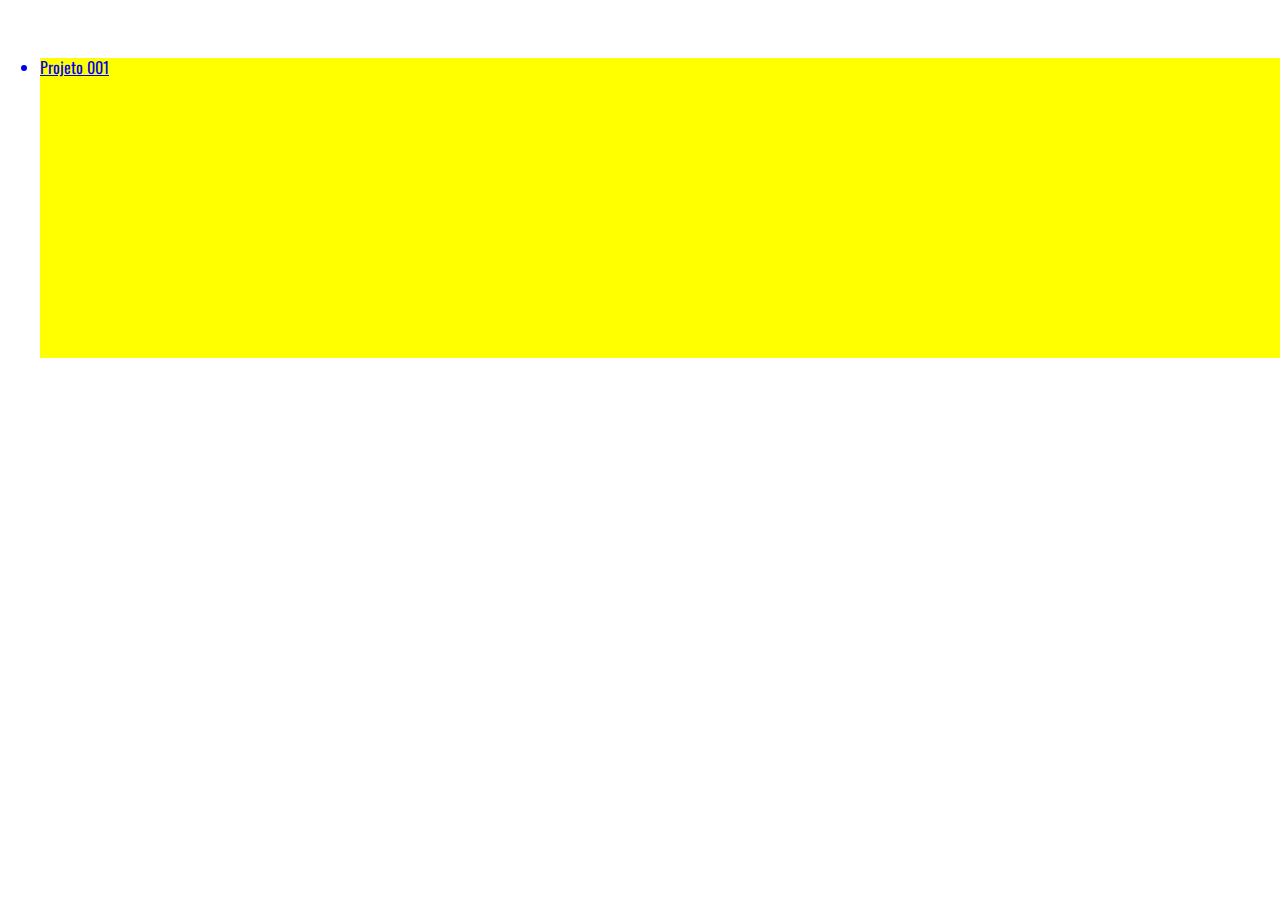
==== pm-proj004/index.html @ bf43b39e "Primeiro commit" ====
<!DOCTYPE html>
<html lang="pt-br">

<head>
    <meta charset="UTF-8">
    <meta name="viewport" content="width=device-width, initial-scale=1.0">
    <meta http-equiv="X-UA-Compatible" content="ie=edge">
    <link rel="stylesheet" href="normalize.css">
    <link href="https://fonts.googleapis.com/css?family=Oswald:500" rel="stylesheet">
    <link rel="stylesheet" href="style.css">
    <title>Login</title>
</head>

<body>
    <ul>
        <a href="../pm-proj001">
            <span>
                <img src="done---1477-.png">
            </span>
            <li>
                Projeto 001
            </li>
            <span>
                <img src="arrow-right---336-.png">
            </span>
        </a>
    </ul>
</body>

</html>
---- pm-proj004/style.css ----
body {
    font-family: 'Oswald', sans-serif;
}

li {
    background-color: yellow;
    height: 300px;
    border: 1 dotted darkblue;
}
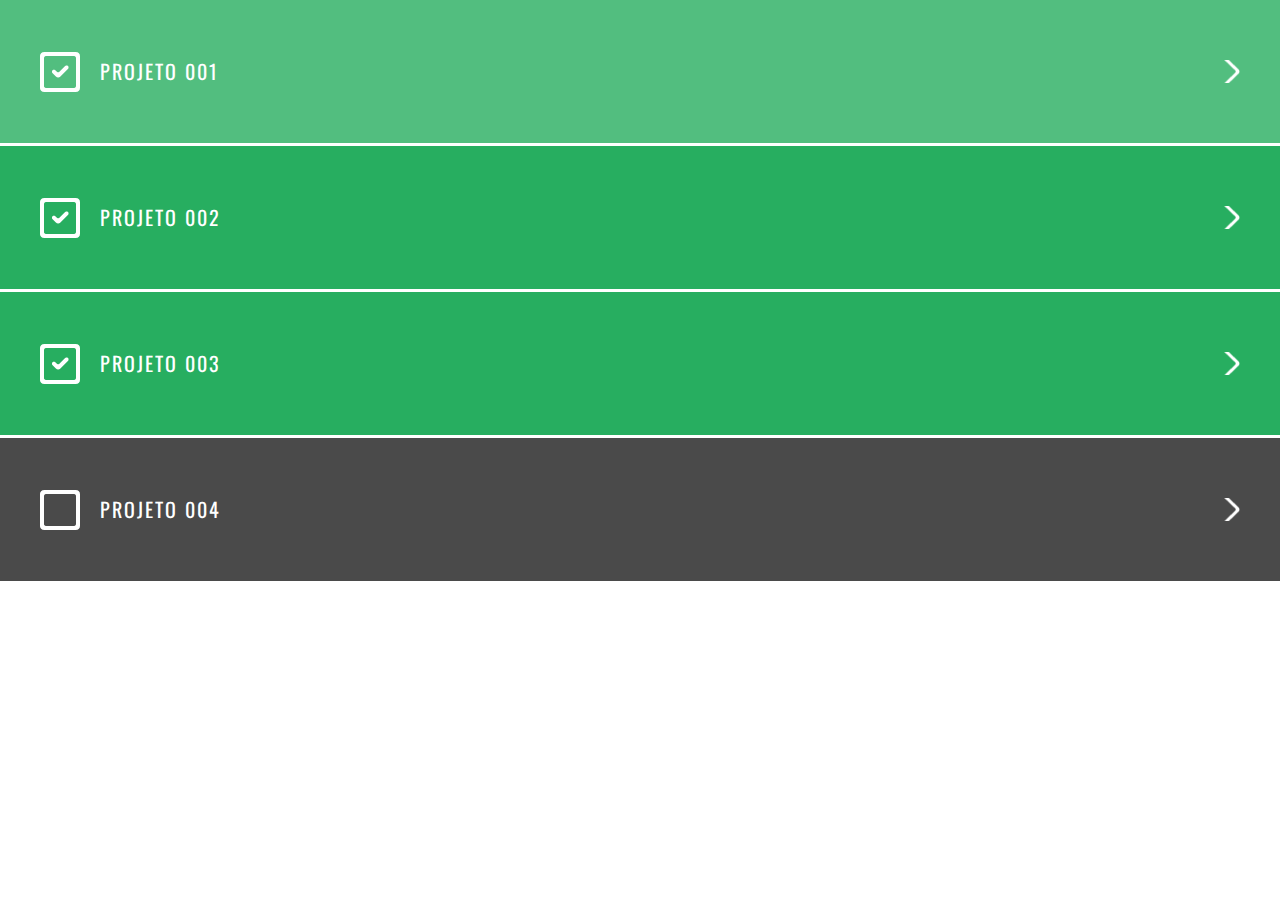
==== commit 2d3e5f13: "Conclusão do projeto 004." ====
--- a/pm-proj004/index.html
+++ b/pm-proj004/index.html
@@ -8,22 +8,15 @@
     <link rel="stylesheet" href="normalize.css">
     <link href="https://fonts.googleapis.com/css?family=Oswald:500" rel="stylesheet">
     <link rel="stylesheet" href="style.css">
-    <title>Login</title>
+    <title>Projeto 004</title>
 </head>
 
 <body>
     <ul>
-        <a href="../pm-proj001">
-            <span>
-                <img src="done---1477-.png">
-            </span>
-            <li>
-                Projeto 001
-            </li>
-            <span>
-                <img src="arrow-right---336-.png">
-            </span>
-        </a>
+        <li class="feito"><a href="../pm-projeto001">Projeto 001</a></li>
+        <li class="feito"><a href="../pm-projeto002">Projeto 002</a></li>
+        <li class="feito"><a href="../pm-projeto003">Projeto 003</a></li>
+        <li><a href="../pm-projeto004">Projeto 004</a></li>
     </ul>
 </body>
 
--- a/pm-proj004/style.css
+++ b/pm-proj004/style.css
@@ -1,9 +1,45 @@
 body {
-    font-family: 'Oswald', sans-serif;
+    
+}
+
+ul {
+    padding: 0;
+    margin: 0;
 }
 
 li {
-    background-color: yellow;
-    height: 300px;
-    border: 1 dotted darkblue;
+    list-style-type: none;
+    background-color: #4a4a4a;
+    margin-bottom: 3px;
+    padding: 60px 40px 60px 100px;
+    background-image: url('pendente.png');
+    background-repeat: no-repeat;
+    background-position: 40px center;
+}
+
+li:hover {
+    background-color: #6e6e6e;
+}
+
+.feito {
+    background-color: #27ae60;
+    background-image: url('feito.png');
+}
+
+li.feito:hover {
+    background-color: #52be7f;
+}
+
+a {
+    color: #fff;
+    text-decoration: none;
+    display: block;
+    background-image: url('seta.png');
+    background-repeat: no-repeat;
+    background-position: right center;
+    font-family: 'Oswald', sans-serif;
+    font-size: 20px;
+    text-transform: uppercase;
+    letter-spacing: 2px;
+    -webkit-font-smoothing: antialiased;
 }